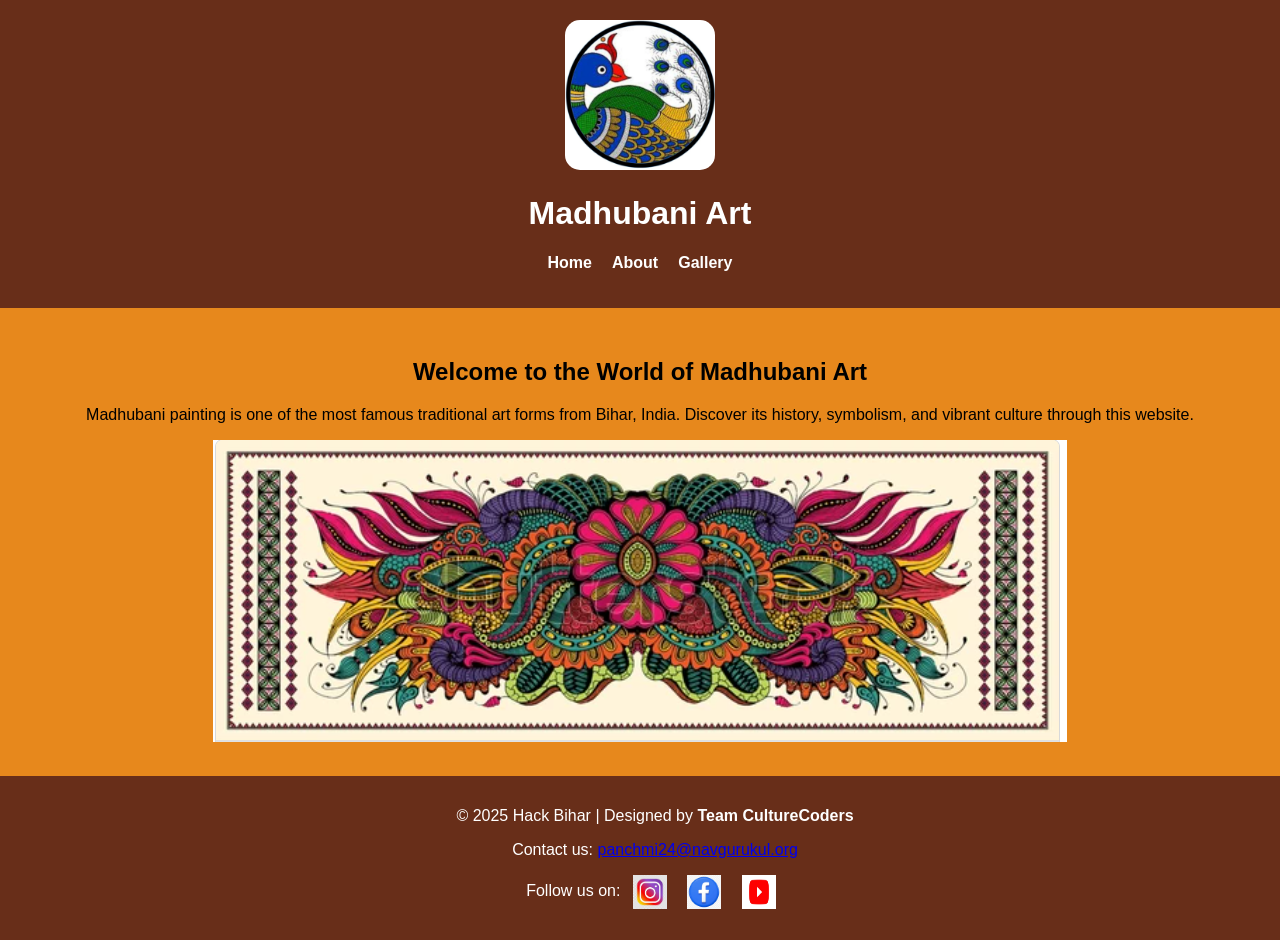
==== index.html @ be581d17 "baby added some file" ====
<!DOCTYPE html>
<html lang="en">
<head>
  <meta charset="UTF-8">
  <title>Home | Madhubani Art</title>
  <link rel="stylesheet" href="style.css">
</head>
<body>
  <header>
    <div class="logo-container">
      <img src="Screenshot From 2025-05-20 10-03-20.png" alt="Madhubani Logo" class="logo">
  
    <h1>Madhubani Art</h1>
    <nav>
      <ul>
        <li><a href="index.html">Home</a></li>
        <li><a href="Abou.html">About</a></li>
        <li><a href="gallery.html">Gallery</a></li>
      </ul>
    </nav>
  </header>
  <main>
    <section>
      <h2>Welcome to the World of Madhubani Art</h2>
      <p>Madhubani painting is one of the most famous traditional art forms from Bihar, India. Discover its history, symbolism, and vibrant culture through this website.</p>
      <div class="img"></div>
      <img src="Screenshot From 2025-05-19 19-31-35.png" alt="Madhubani Art 3">
    </section>
  </main>
  <footer>
    <div class="footer-container">
      <p>&copy; 2025 Hack Bihar | Designed by <strong>Team CultureCoders</strong></p>
      <p>Contact us: <a href="mailto:info@madhubaniart.com">panchmi24@navgurukul.org</a></p>
      <p>Follow us on: 
        <a href="https://www.instagram.com/reel/DHSvYx3zy8M/?igsh=OXBoYTV0bWptcW9t"><img src="WhatsApp Image 2025-05-20 at 10.25.56 AM.jpeg" alt="Instagram" class="social-icon"></a>
        <a href="https://www.facebook.com/?_rdr"><img src="WhatsApp Image 2025-05-20 at 10.38.00 AM.jpeg" alt="Facebook" class="social-icon"></a>
        <a href="https://www.youtube.com/results?search_query=madhubani+painting"><img src="WhatsApp Image 2025-05-20 at 11.15.55 AM.jpeg" alt="Twitter" class="social-icon"></a>
      </p>
    </div>

  </footer>
  <script src="script.js"></script>
</body>
</html>
---- style.css ----
body {
    margin: 0;
    font-family: 'Segoe UI', sans-serif;
    background-color: #e7881c;
  }
  
  header {
    background-color: #682e19;
    color: white;
    padding: 20px 0;
    text-align: center;
  }
  
  
  
  .logo {
    height: 150px;
    width: 150px;
    border-radius: 15px;
  }
  
  
    nav ul {
    list-style: none;
    padding: 0;
    display: flex;
    justify-content: center;
    gap: 20px;
  }
  
  nav a {
    color: white;
    text-decoration: none;
    font-weight: bold;
  }
  
  main {
    padding: 30px;
    text-align: center;
  }
  
  footer {
    background-color: #682e19;
    color: white;
    text-align: center;
    padding: 15px;
    position: relative;
    bottom: 0;
    width: 100%;
  }
  
  .btn {
    display: inline-block;
    padding: 10px 20px;
    background-color: #e07a5f;
    color: white;
    text-decoration: none;
    margin-top: 20px;
    border-radius: 5px;
  }
  
  .gallery-grid {
    display: flex;
    justify-content: center;
    flex-wrap: wrap;
    gap: 20px;
    margin-top: 20px;
  }
  
  .gallery-grid img {
    width: 200px;
    height: auto;
    border: 2px solid #ccc;
    border-radius: 8px;
    gap: 10px;
    display: flex;
    flex-direction: column;  
    align-items: center;     
    gap: 20px;                
    margin-top: 20px;
  
  }
  
  button {
    margin-top: 15px;
    padding: 8px 16px;
    font-size: 14px;
    cursor: pointer;
  }
  
  /* Body Layout */
  body {
    display: flex;
    flex-direction: column;
    min-height: 100vh;
  }
  
  
  main {
    flex: 1;
  }
  .art-image {
    width: 300px;
    height: auto;
  }
  .gallery-grid img {
    width: 300px; 
    height: auto;
    border: 2px solid #ccc;
    border-radius: 8px;
  }
  
  
  
  
  
  
  .modal {
    display: none; 
    position: fixed;
    z-index: 999;
    left: 0;
    top: 0;
    width: 100%;
    height: 100%;
    overflow: auto;
    background-color: rgba(0, 0, 0, 0.5); 
    padding-top: 80px;
  }
  
  .modal-content {
    background-color: hwb(48 74% 18%);
    margin: auto;
    padding: 25px;
    border: 2px solid #e3a347;
    border-radius: 12px;
    width: 85%;
    max-width: 600px;
    box-shadow: 0 6px 12px rgba(0, 0, 0, 0.25);
    color: #333;
    font-family: 'Segoe UI', sans-serif;
  }
  
  .modal-content h3 {
    margin-top: 0;
    color: #924d1b;
    text-align: center;
  }
  
  .modal-content p {
    line-height: 1.6;
    margin-bottom: 15px;
  }
  
  .modal-content ul {
    padding-left: 20px;
  }
  
  .modal-content li {
    margin-bottom: 8px;
  }
  
  .close {
    color: #a62f2f;
    float: right;
    font-size: 24px;
    font-weight: bold;
    cursor: pointer;
    transition: 0.3s;
  }
  
  .close:hover {
    color: #e60000;
  }
  
  /* Button styling (optional) */
  button.btn {
    background-color: #e7881c;
    color: white;
    padding: 10px 20px;
    border: none;
    border-radius: 6px;
    cursor: pointer;
    font-size: 16px;
    margin-top: 10px;
    transition: 0.3s;
  }
  
  button.btn:hover {
    background-color: #c96d0f;
  }
  
  
  .social-icon {
    width: 34px;
    height: 34px;
    margin: 0 8px;
    vertical-align: middle;
    transition: transform 0.2s;
  }
  
  .social-icon:hover {
    transform: scale(1.2);
  }
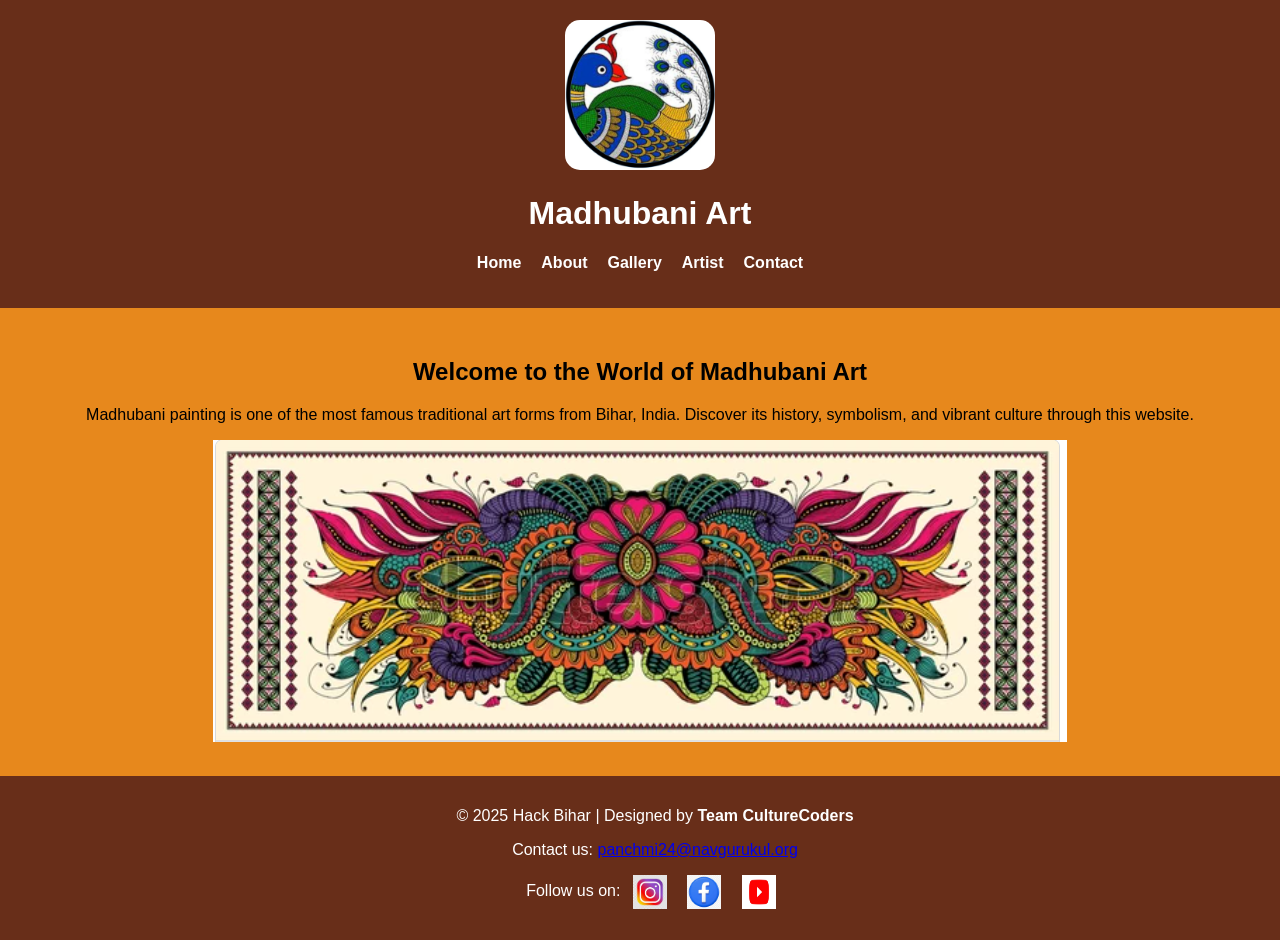
==== commit 6bf495e1: "style.css added some file" ====
--- a/index.html
+++ b/index.html
@@ -16,6 +16,8 @@
         <li><a href="index.html">Home</a></li>
         <li><a href="Abou.html">About</a></li>
         <li><a href="gallery.html">Gallery</a></li>
+        <li><a href="artist.html">Artist</a></li>
+        <li><a href="Contact.html">Contact</a></li>
       </ul>
     </nav>
   </header>
--- a/style.css
+++ b/style.css
@@ -1,4 +1,146 @@
-body {
+/* body {
+    margin: 0;
+    padding: 0;
+    font-family: 'Segoe UI', sans-serif;
+    background-color: #f1a752;
+  }
+  
+  header{
+    background-color: brown;
+    padding: 20px 0;
+    text-align: center;
+    width: 100%;
+    color: white;
+  }
+  
+  nav a {
+    color: white;
+    text-decoration: none;
+    margin: 0 20px;
+    font-size: 10px;
+    font-weight: bold;
+  }
+  
+  nav a:hover {
+    text-decoration: none;
+  }
+  
+  h1 {
+    text-align: center;
+    margin-bottom: 30px;
+    color: #fff6f6;
+    font-size: 20px;
+  }
+  
+  .artist-grid {
+    display: flex;
+    flex-direction: column;
+    gap: 30px;
+    padding: 0 20px;
+  }
+  
+  .artist {
+    display: flex;
+    gap: 10px;
+    background-color: #fdf2e5;
+    border: 2px solid #e0c3a3;
+    border-radius: 12px;
+    padding: 15px;
+    box-shadow: 0 2px 6px rgba(0,0,0,0.1);
+    cursor: pointer;
+    align-items: flex-start;
+  }
+  
+  .artist img {
+    width: 200px;
+    height: 150px;
+    border-radius: 8px;
+    object-fit: cover;
+    flex-shrink: 0;
+  }
+  
+  .artist-info {
+    flex: 1;
+  }
+  
+  .artist-info h2 {
+    margin: 0 0 10px 0;
+    font-size: 24px;
+    color: #5c3d00;
+  }
+  
+  .artist-info .info {
+    font-size: 14px;
+    color: #333;
+    line-height: 1.4;
+    display: none;
+  }
+  
+  footer {
+    background-color: brown;
+    color: white;
+    text-align: center;
+    padding: 20px 0;
+    font-size: 16px;
+    border-top: 2px solid #ccc;
+    width: 100%;
+    margin-top: 160px;
+  }
+  
+  footer p {
+    margin: 0;
+  }
+  
+  
+  
+  
+  form {
+    max-width: 500px;
+    margin: 30px auto;
+    padding: 30px;
+    background-color: #fffaf5;
+    border: 2px solid #f4a460;
+    border-radius: 10px;
+    box-shadow: 3px 3px 20px rgba(0, 0, 0, 0.1);
+  }
+  
+  input,
+  textarea {
+    width: 100%;
+    margin-bottom: 15px;
+    padding: 12px;
+    border: 1px solid #ccc;
+    border-radius: 9px;
+    font-size: 15px;
+  }
+  
+  button[type="submit"] {
+    background-color: #d2691e;
+    color: white;
+    border: none;
+    padding: 12px 20px;
+    font-size: 16px;
+    cursor: pointer;
+    border-radius: 8px;
+  }
+  
+  button[type="submit"]:hover {
+    background-color: #a0522d;
+  }
+  
+  
+  .social-icon {
+    width: 30px;
+    height: 30px;
+    margin: 0 5px;
+    vertical-align: middle;
+    border-radius: 50%;
+    object-fit: cover;
+  }
+   */
+
+
+   body {
     margin: 0;
     font-family: 'Segoe UI', sans-serif;
     background-color: #e7881c;
@@ -74,9 +216,9 @@
     border-radius: 8px;
     gap: 10px;
     display: flex;
-    flex-direction: column;  
-    align-items: center;     
-    gap: 20px;                
+    flex-direction: column;  /* vertical stack */
+    align-items: center;      /* center align horizontally */
+    gap: 20px;                /* space between images */
     margin-top: 20px;
   
   }
@@ -95,7 +237,7 @@
     min-height: 100vh;
   }
   
-  
+  /* Main should grow to take space */
   main {
     flex: 1;
   }
@@ -104,7 +246,7 @@
     height: auto;
   }
   .gallery-grid img {
-    width: 300px; 
+    width: 300px; /* ya jitna size chahiye */
     height: auto;
     border: 2px solid #ccc;
     border-radius: 8px;
@@ -114,9 +256,9 @@
   
   
   
-  
+  /* ===== Modal Styles ===== */
   .modal {
-    display: none; 
+    display: none; /* hidden by default */
     position: fixed;
     z-index: 999;
     left: 0;
@@ -124,12 +266,12 @@
     width: 100%;
     height: 100%;
     overflow: auto;
-    background-color: rgba(0, 0, 0, 0.5); 
+    background-color: rgba(0, 0, 0, 0.5); /* Black background with opacity */
     padding-top: 80px;
   }
   
   .modal-content {
-    background-color: hwb(48 74% 18%);
+    background-color: hsl(49, 100%, 96%);
     margin: auto;
     padding: 25px;
     border: 2px solid #e3a347;
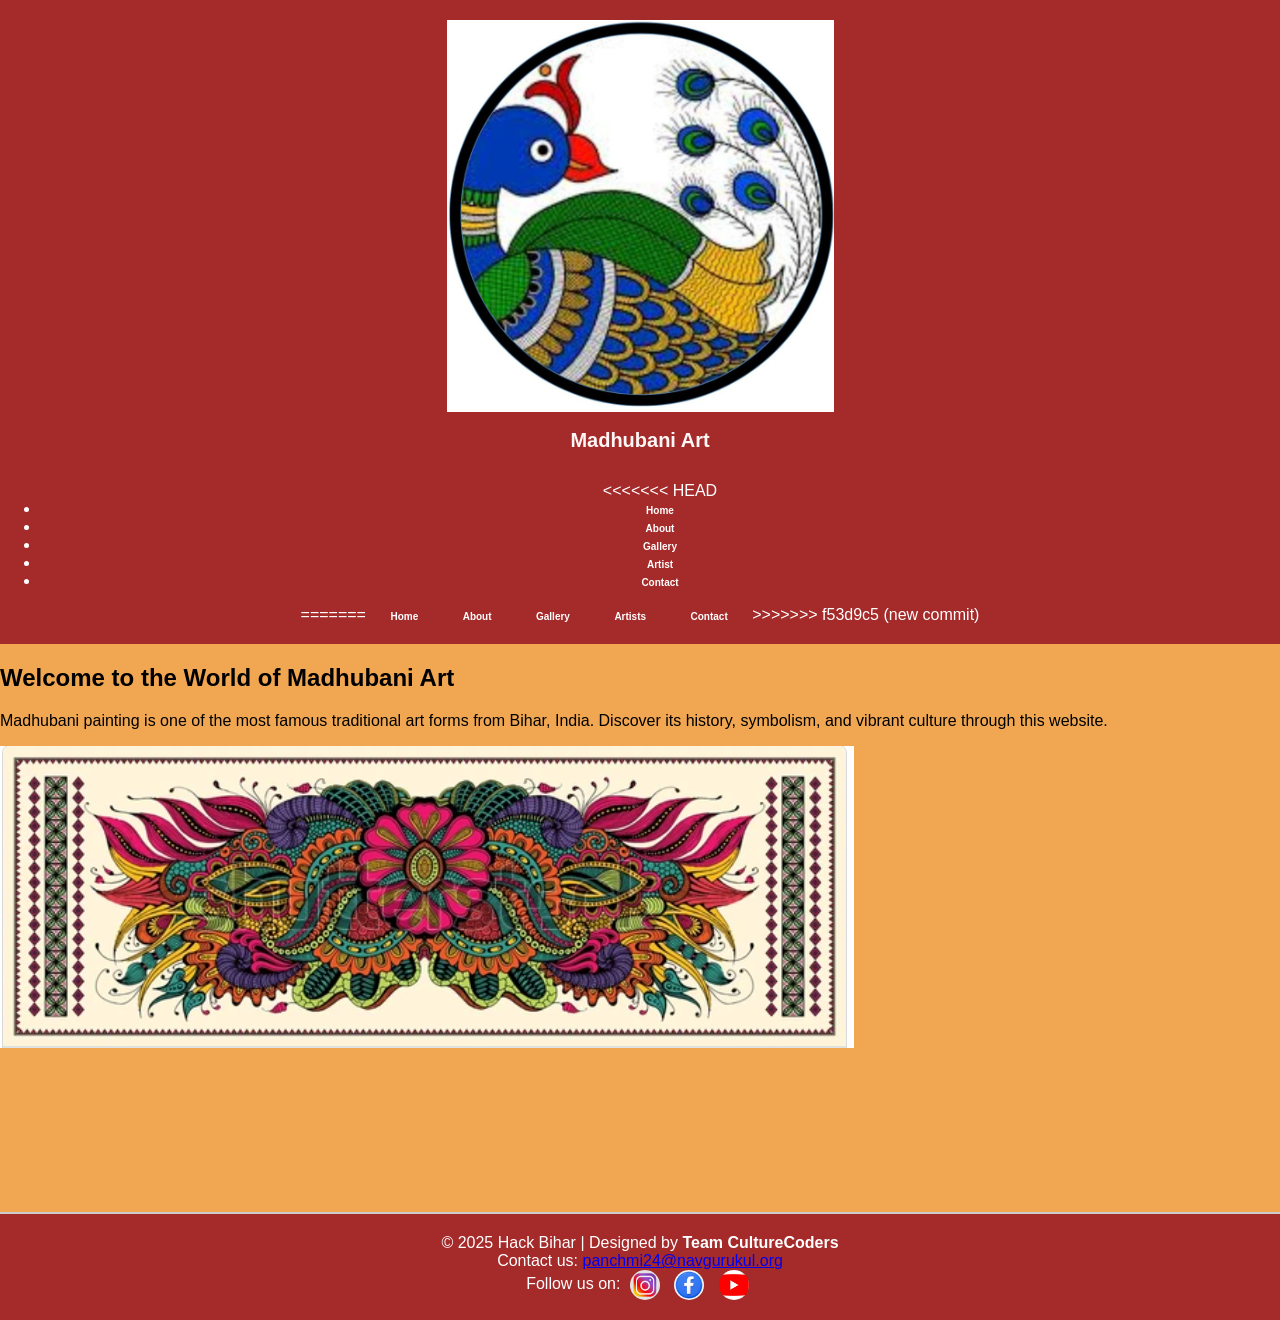
==== commit dd9967e7: "new changes" ====
--- a/index.html
+++ b/index.html
@@ -13,12 +13,21 @@
     <h1>Madhubani Art</h1>
     <nav>
       <ul>
+<<<<<<< HEAD
         <li><a href="index.html">Home</a></li>
         <li><a href="Abou.html">About</a></li>
         <li><a href="gallery.html">Gallery</a></li>
         <li><a href="artist.html">Artist</a></li>
         <li><a href="Contact.html">Contact</a></li>
       </ul>
+=======
+        <a href="index.html">Home</a>
+        <a href="Abou.html">About</a>
+        <a href="gallery.html">Gallery</a>
+        <a href="artist.html">Artists</a>
+        <a href="Contact.html">Contact</a>
+          </ul>
+>>>>>>> f53d9c5 (new commit)
     </nav>
   </header>
   <main>
--- a/style.css
+++ b/style.css
@@ -1,4 +1,4 @@
-/* body {
+body {
     margin: 0;
     padding: 0;
     font-family: 'Segoe UI', sans-serif;
@@ -137,211 +137,4 @@
     border-radius: 50%;
     object-fit: cover;
   }
-   */
-
-
-   body {
-    margin: 0;
-    font-family: 'Segoe UI', sans-serif;
-    background-color: #e7881c;
-  }
-  
-  header {
-    background-color: #682e19;
-    color: white;
-    padding: 20px 0;
-    text-align: center;
-  }
-  
-  
-  
-  .logo {
-    height: 150px;
-    width: 150px;
-    border-radius: 15px;
-  }
-  
-  
-    nav ul {
-    list-style: none;
-    padding: 0;
-    display: flex;
-    justify-content: center;
-    gap: 20px;
-  }
-  
-  nav a {
-    color: white;
-    text-decoration: none;
-    font-weight: bold;
-  }
-  
-  main {
-    padding: 30px;
-    text-align: center;
-  }
-  
-  footer {
-    background-color: #682e19;
-    color: white;
-    text-align: center;
-    padding: 15px;
-    position: relative;
-    bottom: 0;
-    width: 100%;
-  }
-  
-  .btn {
-    display: inline-block;
-    padding: 10px 20px;
-    background-color: #e07a5f;
-    color: white;
-    text-decoration: none;
-    margin-top: 20px;
-    border-radius: 5px;
-  }
-  
-  .gallery-grid {
-    display: flex;
-    justify-content: center;
-    flex-wrap: wrap;
-    gap: 20px;
-    margin-top: 20px;
-  }
-  
-  .gallery-grid img {
-    width: 200px;
-    height: auto;
-    border: 2px solid #ccc;
-    border-radius: 8px;
-    gap: 10px;
-    display: flex;
-    flex-direction: column;  /* vertical stack */
-    align-items: center;      /* center align horizontally */
-    gap: 20px;                /* space between images */
-    margin-top: 20px;
-  
-  }
-  
-  button {
-    margin-top: 15px;
-    padding: 8px 16px;
-    font-size: 14px;
-    cursor: pointer;
-  }
-  
-  /* Body Layout */
-  body {
-    display: flex;
-    flex-direction: column;
-    min-height: 100vh;
-  }
-  
-  /* Main should grow to take space */
-  main {
-    flex: 1;
-  }
-  .art-image {
-    width: 300px;
-    height: auto;
-  }
-  .gallery-grid img {
-    width: 300px; /* ya jitna size chahiye */
-    height: auto;
-    border: 2px solid #ccc;
-    border-radius: 8px;
-  }
-  
-  
-  
-  
-  
-  /* ===== Modal Styles ===== */
-  .modal {
-    display: none; /* hidden by default */
-    position: fixed;
-    z-index: 999;
-    left: 0;
-    top: 0;
-    width: 100%;
-    height: 100%;
-    overflow: auto;
-    background-color: rgba(0, 0, 0, 0.5); /* Black background with opacity */
-    padding-top: 80px;
-  }
-  
-  .modal-content {
-    background-color: hsl(49, 100%, 96%);
-    margin: auto;
-    padding: 25px;
-    border: 2px solid #e3a347;
-    border-radius: 12px;
-    width: 85%;
-    max-width: 600px;
-    box-shadow: 0 6px 12px rgba(0, 0, 0, 0.25);
-    color: #333;
-    font-family: 'Segoe UI', sans-serif;
-  }
-  
-  .modal-content h3 {
-    margin-top: 0;
-    color: #924d1b;
-    text-align: center;
-  }
-  
-  .modal-content p {
-    line-height: 1.6;
-    margin-bottom: 15px;
-  }
-  
-  .modal-content ul {
-    padding-left: 20px;
-  }
-  
-  .modal-content li {
-    margin-bottom: 8px;
-  }
-  
-  .close {
-    color: #a62f2f;
-    float: right;
-    font-size: 24px;
-    font-weight: bold;
-    cursor: pointer;
-    transition: 0.3s;
-  }
-  
-  .close:hover {
-    color: #e60000;
-  }
-  
-  /* Button styling (optional) */
-  button.btn {
-    background-color: #e7881c;
-    color: white;
-    padding: 10px 20px;
-    border: none;
-    border-radius: 6px;
-    cursor: pointer;
-    font-size: 16px;
-    margin-top: 10px;
-    transition: 0.3s;
-  }
-  
-  button.btn:hover {
-    background-color: #c96d0f;
-  }
-  
-  
-  .social-icon {
-    width: 34px;
-    height: 34px;
-    margin: 0 8px;
-    vertical-align: middle;
-    transition: transform 0.2s;
-  }
-  
-  .social-icon:hover {
-    transform: scale(1.2);
-  }
   
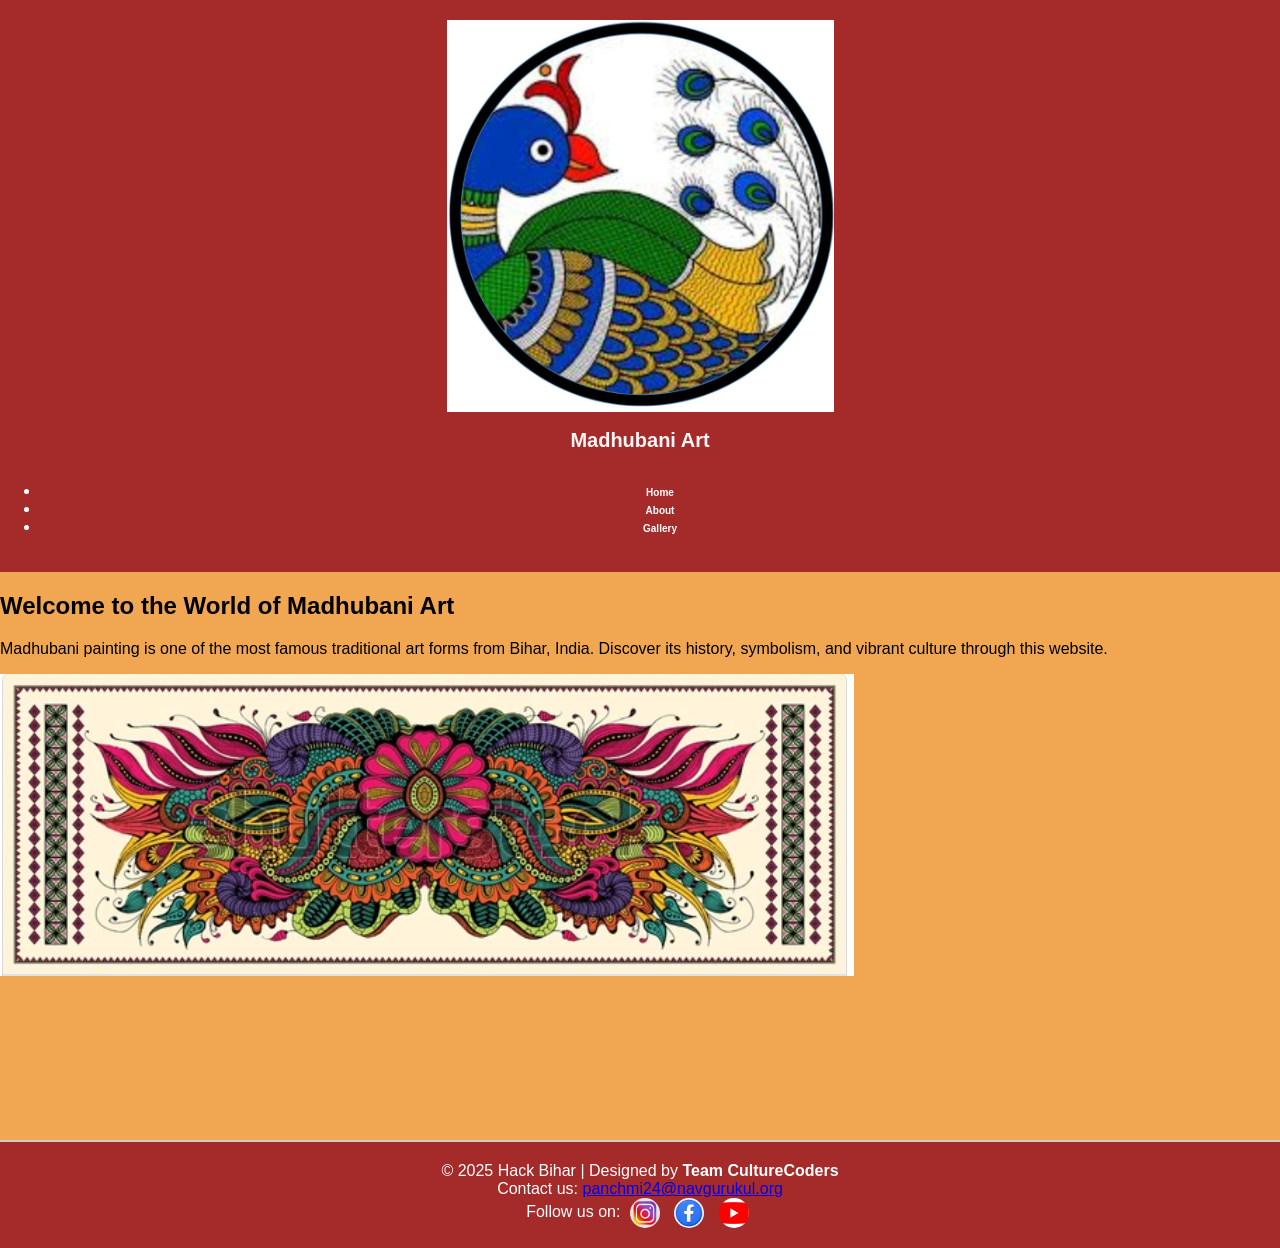
==== commit 039a4cb9: "modified" ====
--- a/index.html
+++ b/index.html
@@ -13,21 +13,10 @@
     <h1>Madhubani Art</h1>
     <nav>
       <ul>
-<<<<<<< HEAD
         <li><a href="index.html">Home</a></li>
         <li><a href="Abou.html">About</a></li>
         <li><a href="gallery.html">Gallery</a></li>
-        <li><a href="artist.html">Artist</a></li>
-        <li><a href="Contact.html">Contact</a></li>
       </ul>
-=======
-        <a href="index.html">Home</a>
-        <a href="Abou.html">About</a>
-        <a href="gallery.html">Gallery</a>
-        <a href="artist.html">Artists</a>
-        <a href="Contact.html">Contact</a>
-          </ul>
->>>>>>> f53d9c5 (new commit)
     </nav>
   </header>
   <main>
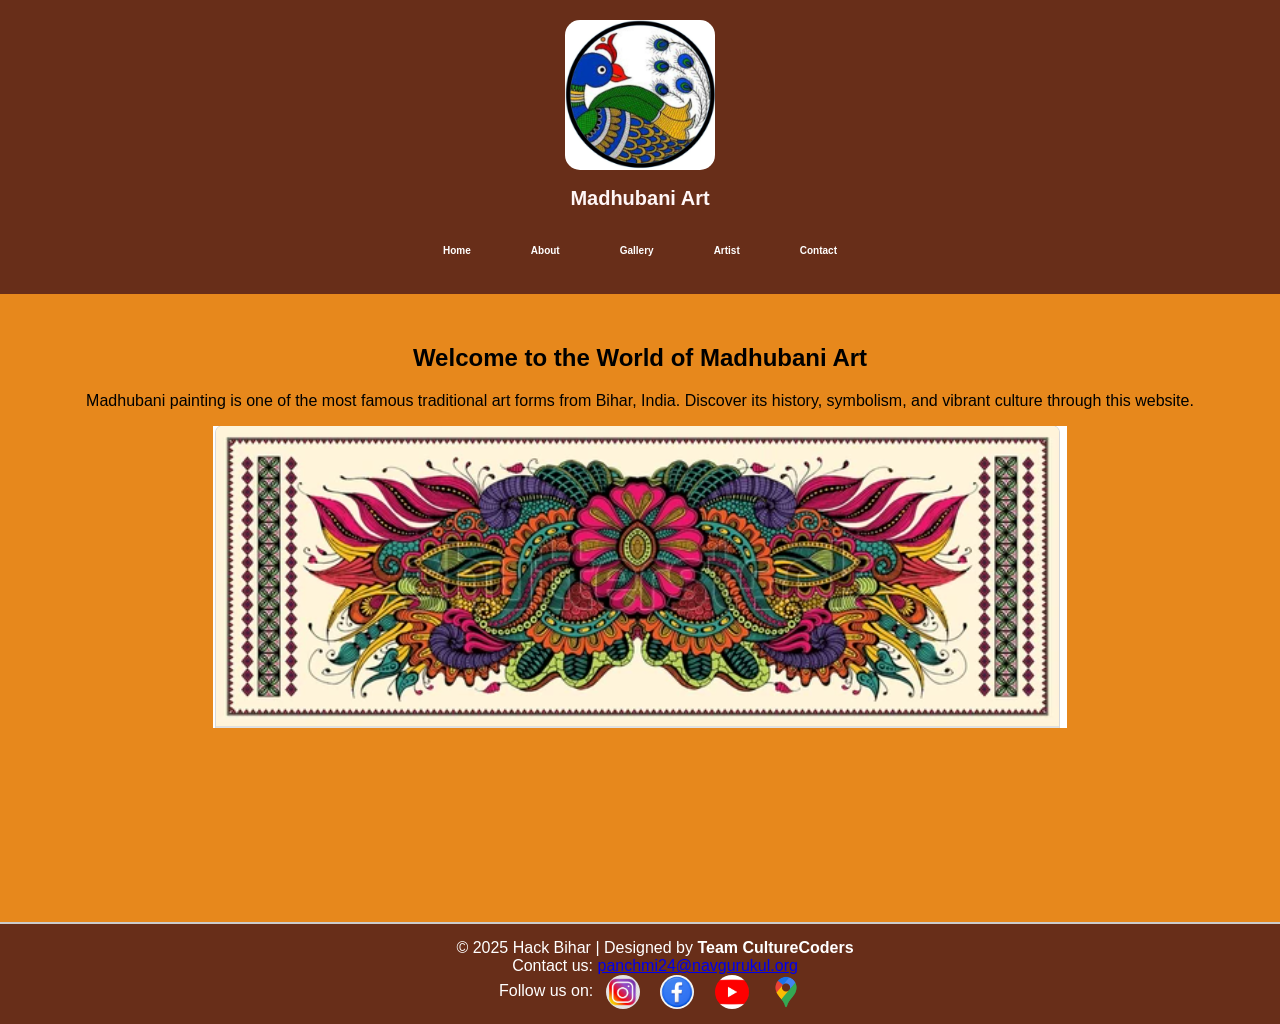
==== commit f791bba5: "hello all" ====
--- a/index.html
+++ b/index.html
@@ -16,6 +16,8 @@
         <li><a href="index.html">Home</a></li>
         <li><a href="Abou.html">About</a></li>
         <li><a href="gallery.html">Gallery</a></li>
+        <li><a href="artist.html">Artist</a></li>
+        <li><a href="Contact.html">Contact</a></li>
       </ul>
     </nav>
   </header>
@@ -35,6 +37,8 @@
         <a href="https://www.instagram.com/reel/DHSvYx3zy8M/?igsh=OXBoYTV0bWptcW9t"><img src="WhatsApp Image 2025-05-20 at 10.25.56 AM.jpeg" alt="Instagram" class="social-icon"></a>
         <a href="https://www.facebook.com/?_rdr"><img src="WhatsApp Image 2025-05-20 at 10.38.00 AM.jpeg" alt="Facebook" class="social-icon"></a>
         <a href="https://www.youtube.com/results?search_query=madhubani+painting"><img src="WhatsApp Image 2025-05-20 at 11.15.55 AM.jpeg" alt="Twitter" class="social-icon"></a>
+        <a href="https://www.google.com/search?q=madhubani+location&oq=madhu&gs_lcrp=EgZjaHJvbWUqBggBEEUYOzIGCAAQRRg7MgYIARBFGDsyDwgCEEUYOxjjAhixAxiABDIGCAMQRRg7MgoIBBAuGLEDGIAEMgYIBRBFGDwyBggGEEUYPDIGCAcQRRg80gEINDg4MWowajeoAgiwAgHxBTT0EGLn2KUP8QU09BBi59ilDw&sourceid=chrome&ie=UTF-8"><img src=".vscode/google-map-icon.png" alt="Twitter" class="social-icon"></a>
+      
       </p>
     </div>
 
--- a/style.css
+++ b/style.css
@@ -1,4 +1,4 @@
-body {
+ body {
     margin: 0;
     padding: 0;
     font-family: 'Segoe UI', sans-serif;
@@ -137,4 +137,211 @@
     border-radius: 50%;
     object-fit: cover;
   }
+   
+
+
+   body {
+    margin: 0;
+    font-family: 'Segoe UI', sans-serif;
+    background-color: #e7881c;
+  }
+  
+  header {
+    background-color: #682e19;
+    color: white;
+    padding: 20px 0;
+    text-align: center;
+  }
+  
+  
+  
+  .logo {
+    height: 150px;
+    width: 150px;
+    border-radius: 15px;
+  }
+  
+  
+    nav ul {
+    list-style: none;
+    padding: 0;
+    display: flex;
+    justify-content: center;
+    gap: 20px;
+  }
+  
+  nav a {
+    color: white;
+    text-decoration: none;
+    font-weight: bold;
+  }
+  
+  main {
+    padding: 30px;
+    text-align: center;
+  }
+  
+  footer {
+    background-color: #682e19;
+    color: white;
+    text-align: center;
+    padding: 15px;
+    position: relative;
+    bottom: 0;
+    width: 100%;
+  }
+  
+  .btn {
+    display: inline-block;
+    padding: 10px 20px;
+    background-color: #e07a5f;
+    color: white;
+    text-decoration: none;
+    margin-top: 20px;
+    border-radius: 5px;
+  }
+  
+  .gallery-grid {
+    display: flex;
+    justify-content: center;
+    flex-wrap: wrap;
+    gap: 20px;
+    margin-top: 20px;
+  }
+  
+  .gallery-grid img {
+    width: 200px;
+    height: auto;
+    border: 2px solid #ccc;
+    border-radius: 8px;
+    gap: 10px;
+    display: flex;
+    flex-direction: column;  /* vertical stack */
+    align-items: center;      /* center align horizontally */
+    gap: 20px;                /* space between images */
+    margin-top: 20px;
+  
+  }
+  
+  button {
+    margin-top: 15px;
+    padding: 8px 16px;
+    font-size: 14px;
+    cursor: pointer;
+  }
+  
+  /* Body Layout */
+  body {
+    display: flex;
+    flex-direction: column;
+    min-height: 100vh;
+  }
+  
+  /* Main should grow to take space */
+  main {
+    flex: 1;
+  }
+  .art-image {
+    width: 300px;
+    height: auto;
+  }
+  .gallery-grid img {
+    width: 300px; /* ya jitna size chahiye */
+    height: auto;
+    border: 2px solid #ccc;
+    border-radius: 8px;
+  }
+  
+  
+  
+  
+  
+  /* ===== Modal Styles ===== */
+  .modal {
+    display: none; /* hidden by default */
+    position: fixed;
+    z-index: 999;
+    left: 0;
+    top: 0;
+    width: 100%;
+    height: 100%;
+    overflow: auto;
+    background-color: rgba(0, 0, 0, 0.5); /* Black background with opacity */
+    padding-top: 80px;
+  }
+  
+  .modal-content {
+    background-color: hsl(49, 100%, 96%);
+    margin: auto;
+    padding: 25px;
+    border: 2px solid #e3a347;
+    border-radius: 12px;
+    width: 85%;
+    max-width: 600px;
+    box-shadow: 0 6px 12px rgba(0, 0, 0, 0.25);
+    color: #333;
+    font-family: 'Segoe UI', sans-serif;
+  }
+  
+  .modal-content h3 {
+    margin-top: 0;
+    color: #924d1b;
+    text-align: center;
+  }
+  
+  .modal-content p {
+    line-height: 1.6;
+    margin-bottom: 15px;
+  }
+  
+  .modal-content ul {
+    padding-left: 20px;
+  }
+  
+  .modal-content li {
+    margin-bottom: 8px;
+  }
+  
+  .close {
+    color: #a62f2f;
+    float: right;
+    font-size: 24px;
+    font-weight: bold;
+    cursor: pointer;
+    transition: 0.3s;
+  }
+  
+  .close:hover {
+    color: #e60000;
+  }
+  
+  /* Button styling (optional) */
+  button.btn {
+    background-color: #e7881c;
+    color: white;
+    padding: 10px 20px;
+    border: none;
+    border-radius: 6px;
+    cursor: pointer;
+    font-size: 16px;
+    margin-top: 10px;
+    transition: 0.3s;
+  }
+  
+  button.btn:hover {
+    background-color: #c96d0f;
+  }
+  
+  
+  .social-icon {
+    width: 34px;
+    height: 34px;
+    margin: 0 8px;
+    vertical-align: middle;
+    transition: transform 0.2s;
+  }
+  
+  .social-icon:hover {
+    transform: scale(1.2);
+  }
   
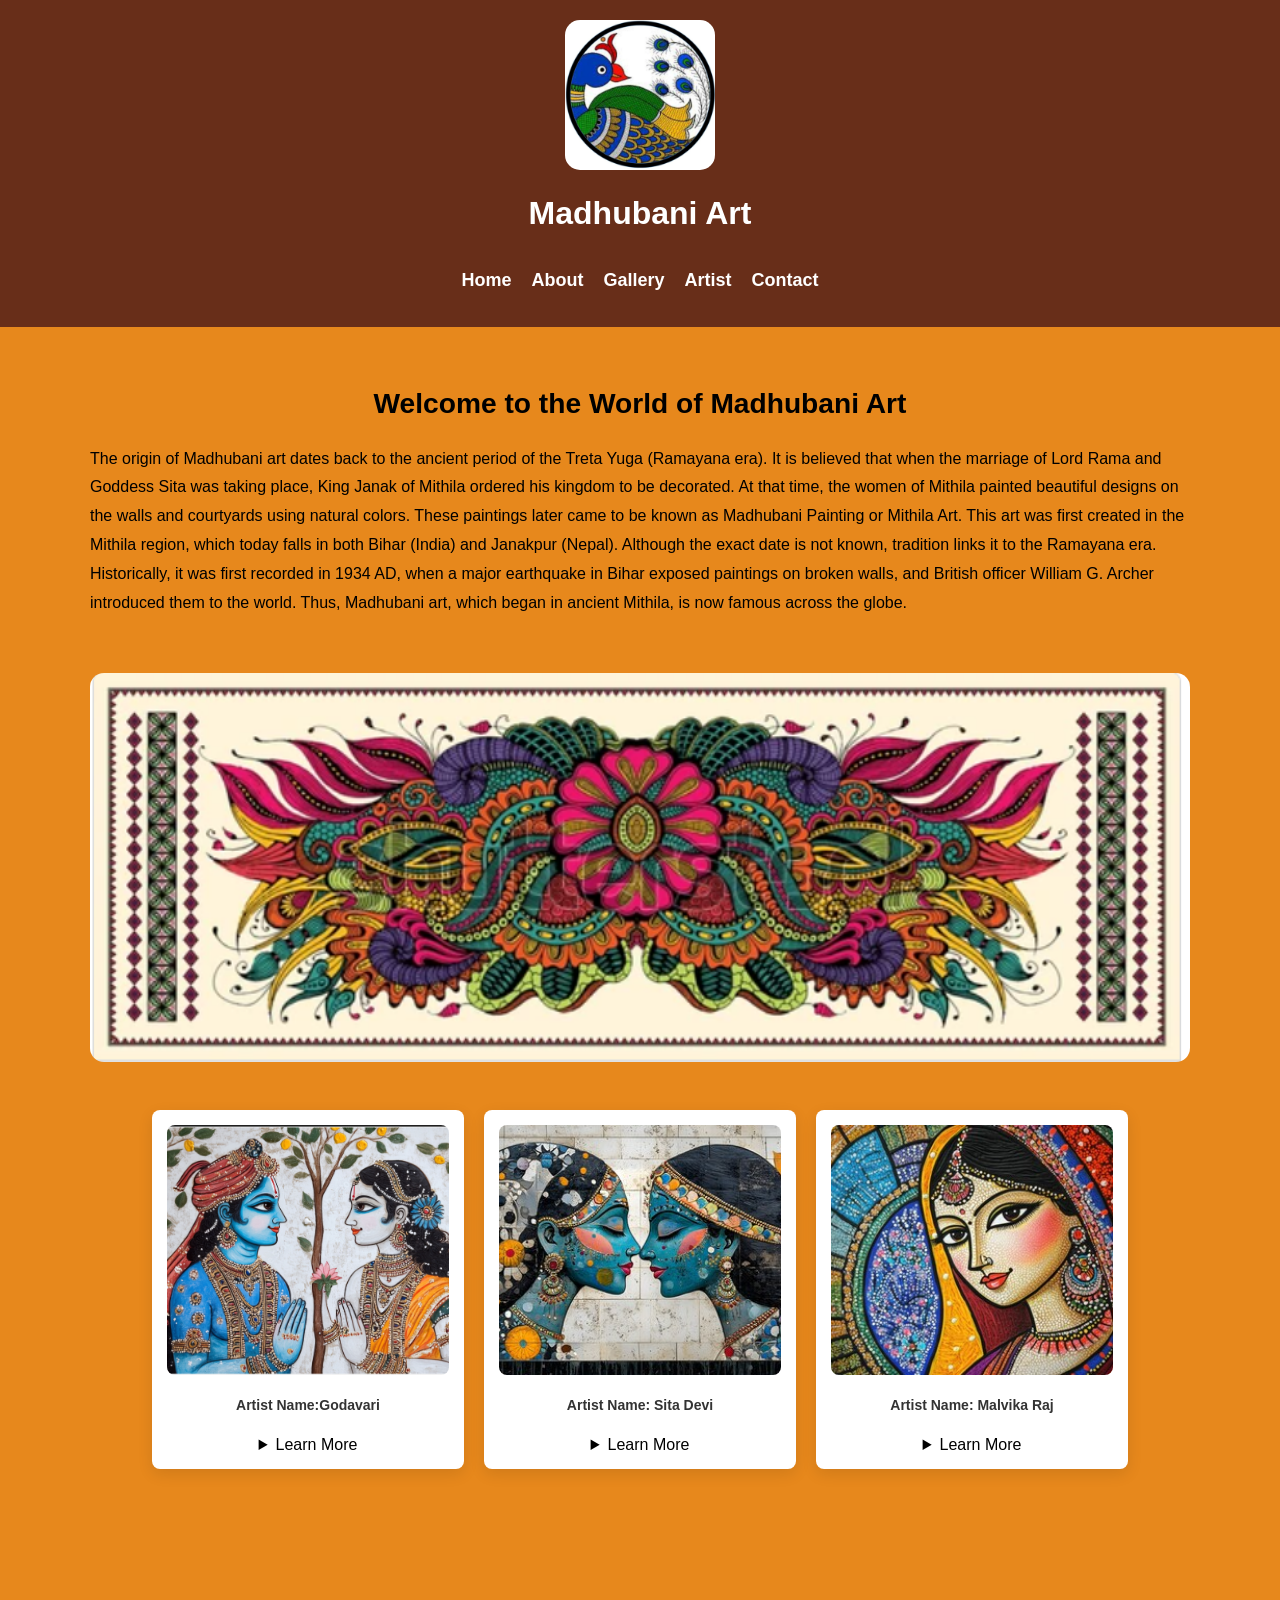
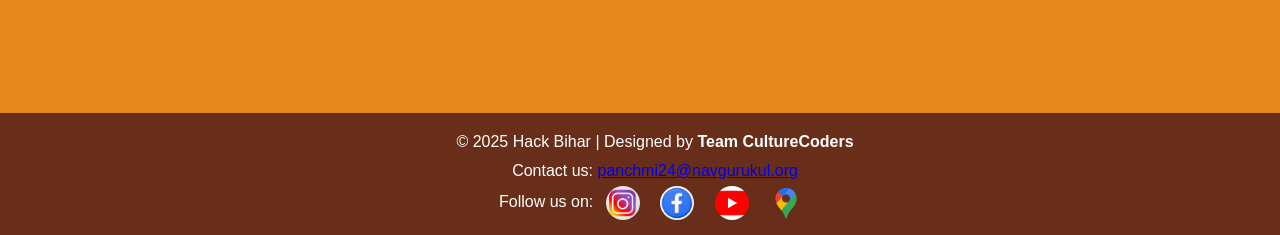
==== commit 006d0604: "Added Madhubani-Art project files" ====
--- a/index.html
+++ b/index.html
@@ -24,9 +24,94 @@
   <main>
     <section>
       <h2>Welcome to the World of Madhubani Art</h2>
-      <p>Madhubani painting is one of the most famous traditional art forms from Bihar, India. Discover its history, symbolism, and vibrant culture through this website.</p>
+      <p>The origin of Madhubani art dates back to the ancient period of the Treta Yuga (Ramayana era). 
+        It is believed that when the marriage of Lord Rama and Goddess Sita was taking place, King Janak of Mithila ordered his kingdom to be decorated. At that time, 
+        the women of Mithila painted beautiful designs on the walls and courtyards using natural colors. 
+        These paintings later came to be known as Madhubani Painting or Mithila Art. This art was first created in the Mithila region,
+         which today falls in both Bihar (India) and Janakpur (Nepal). Although the exact date is not known, tradition links it to the Ramayana era. Historically, it was first 
+         recorded in 1934 AD, when a major earthquake in Bihar exposed paintings on broken walls, and British officer William G. 
+         Archer introduced them to the world. Thus, Madhubani art, which began in ancient Mithila, is now famous across the globe.</p>
       <div class="img"></div>
-      <img src="Screenshot From 2025-05-19 19-31-35.png" alt="Madhubani Art 3">
+      <img src="Screenshot From 2025-05-19 19-31-35.png"  width="100%"     alt="Madhubani Art 3">
+      <div class="img-container">
+      
+
+<div class="img-card">
+  <img src="photo/image copy 2.png" alt="image" width="200">
+  <p class="para"> Artist Name:Godavari</p>
+
+  <details>
+    <summary>Learn More</summary>
+    <p>
+      Madhubani (Mithila) paintings are not just decoration—they always carry a symbolic meaning.
+
+🌸 Nature & fertility → Trees, flowers, fish, birds, and animals symbolize prosperity, harmony, and life.
+
+☀️🌙 Sun & moon → Represent time, cycle of life, energy, and stability.
+
+💑 Marriage & rituals → Many paintings show gods, goddesses, or wedding scenes, symbolizing love, union, and tradition.
+This painting depicts Lord Krishna and Radha in a traditional Indian art style, likely inspired by Madhubani or Rajasthani miniature painting. A fitting title for this artwork could be:
+
+“Radha-Krishna: Eternal Love and Devotion”
+
+It captures the essence of love, devotion, and spiritual union between Radha and Krishna, common themes in Indian art.
+    </p>
+  </details>
+</div>
+
+<div class="img-card">
+  <img src="photo/image copy 3.png" alt="image" width="200">
+  <p class="para">Artist Name: Sita Devi</p>
+
+
+  <details>
+    <summary>Learn More</summary>
+    <p>
+     Souls
+
+🔹 The two faces shown opposite each other represent reflection — they are mirrors of one another.
+🔹 The blue color — in Indian art and tradition, blue is often associated with Lord Krishna and spiritual love. It symbolizes infinity, depth, and peace.
+🔹 Decorative ornaments and flowers — these signify beauty, prosperity, and culture.
+🔹 The yellow lotus — in Indian art, the lotus stands for purity, wisdom, and divinity.
+
+👉 The deeper message of this painting is that true love is the union of two souls, not just an external appearance.
+It symbolizes both duality (two forms) and non-duality (oneness).
+    </p>
+  </details>
+</div>
+
+<div class="img-card">
+  <img src="photo/image copy 4.png" alt="image" width="200">
+  <p class="para">Artist Name: Malvika Raj</p>
+
+  <details>
+    <summary>Learn More</summary>
+    <p>
+      This artwork represents the grace, beauty, and inner strength of Indian women.
+
+🔹 The woman’s face, adorned with jewelry and a colorful saree/veil, reflects traditional Indian femininity and elegance.
+🔹 The bright, vibrant colors symbolize celebration, cultural richness, and the diversity of life.
+🔹 The decorative patterns around her create a divine aura, almost like a halo, signifying purity, respect, and sacredness.
+🔹 Her eyes are large and expressive, often considered the window to the soul, showing calmness and depth of emotion.
+
+👉 Overall, this painting celebrates Indian womanhood — combining outer beauty, cultural identity, and inner strength.
+    </p>
+  </details>
+</div>
+
+
+
+<!-- 🔹 Modal Box -->
+<div id="artistModal" class="modal">
+  <div class="modal-content">
+    <span class="close" onclick="closeModal()">&times;</span>
+    <div id="modal-body">
+      <!-- Artist info will load here -->
+    </div>
+  </div>
+</div>
+
+      </div>
     </section>
   </main>
   <footer>
--- a/style.css
+++ b/style.css
@@ -1,120 +1,166 @@
- body {
+body {
     margin: 0;
     padding: 0;
     font-family: 'Segoe UI', sans-serif;
     background-color: #f1a752;
-  }
-  
-  header{
+}
+
+header {
     background-color: brown;
     padding: 20px 0;
     text-align: center;
     width: 100%;
     color: white;
-  }
-  
-  nav a {
-    color: white;
+}
+
+.navbar {
+    background-color: #8c4e2b;
+    padding: 10px 0; /* Smaller padding makes the navbar shorter */
+}
+
+.navbar a {
+    padding: 8px 20px; /* Smaller padding on links */
+}
+
+/* Navigation styling */
+nav {
+    display: flex;
+    justify-content: center; /* सारे links center में आएं */
+    gap: 20px; /* links के बीच gap */
+    margin-top: 15px;
+}
+
+nav a {
     text-decoration: none;
-    margin: 0 20px;
-    font-size: 10px;
+    color: #333;
+    font-size: 18px;
     font-weight: bold;
-  }
-  
-  nav a:hover {
-    text-decoration: none;
-  }
-  
-  h1 {
-    text-align: center;
-    margin-bottom: 30px;
-    color: #fff6f6;
-    font-size: 20px;
-  }
-  
-  .artist-grid {
+    transition: color 0.3s ease;
+}
+
+.artist-grid {
+    display: flex;
+    flex-wrap: wrap;
+    gap: 20px;
+    justify-content: center;
+    margin-top: 20px;
+}
+
+.artist {
+    width: 250px;             /* fixed width */
+    height: 250px;            /* fixed height (square) */
+    border-radius: 10px;
+    overflow: hidden;         /* image + text crop inside */
     display: flex;
     flex-direction: column;
-    gap: 30px;
-    padding: 0 20px;
-  }
-  
-  .artist {
-    display: flex;
-    gap: 10px;
-    background-color: #fdf2e5;
-    border: 2px solid #e0c3a3;
+    align-items: center;
+    background: #fff;
+    box-shadow: 0 4px 8px rgba(0, 0, 0, 0.1);
+    cursor: pointer;
+    transition: transform 0.2s ease;
+}
+
+.artist:hover {
+    transform: scale(1.03);
+}
+
+.artist img {
+    width: 100%;
+    height: 100%;
+    object-fit: cover;       /* image properly fill karegi */
+}
+
+.artist-info {
+    padding: 10px;
+    text-align: center;
+    background: rgba(255, 255, 255, 0.9);
+}
+
+.artist-grid {
+    display: flex;
+    flex-wrap: wrap;
+    gap: 20px;
+    justify-content: center;
+    margin-top: 20px;
+}
+
+section > img[alt*="Madhubani"] {
+    width: 100%;
+    border-radius: 14px;
+    box-shadow: var(--shadow);
+    margin: 12px 0 20px;
+}
+
+/* ---------- Art cards grid ---------- */
+.art-card {
+    display: grid;
+    grid-template-columns: repeat(12, 1fr);
+    gap: 16px;
+    margin: 6px 0 4px;
+}
+
+/* two columns on large screens, stack on small */
+.art-card > div {
+    grid-column: span 6;         /* 2 cards per row on desktop */
+    background: var(--card);
+    border-radius: var(--radius);
+    padding: 14px;
+    box-shadow: var(--shadow);
+    transition: transform .18s ease, box-shadow .18s ease;
+}
+
+.art-card > div:hover {
+    transform: translateY(-3px);
+    box-shadow: 0 10px 26px rgba(0, 0, 0, 0.12);
+}
+
+.art-card img {
+    width: 100%;
+    height: 260px;               /* keeps a neat uniform crop */
+    object-fit: cover;
     border-radius: 12px;
-    padding: 15px;
-    box-shadow: 0 2px 6px rgba(0,0,0,0.1);
-    cursor: pointer;
-    align-items: flex-start;
-  }
-  
-  .artist img {
-    width: 200px;
-    height: 150px;
-    border-radius: 8px;
-    object-fit: cover;
-    flex-shrink: 0;
-  }
-  
-  .artist-info {
-    flex: 1;
-  }
-  
-  .artist-info h2 {
-    margin: 0 0 10px 0;
-    font-size: 24px;
-    color: #5c3d00;
-  }
-  
-  .artist-info .info {
-    font-size: 14px;
-    color: #333;
-    line-height: 1.4;
-    display: none;
-  }
-  
-  footer {
+}
+
+/* small caption paragraph inside cards, if used */
+.art-card p {
+    margin: 10px 2px 0;
+    color: var(--muted);
+    font-size: 0.95rem;
+}
+
+footer {
     background-color: brown;
     color: white;
     text-align: center;
     padding: 20px 0;
     font-size: 16px;
-    border-top: 2px solid #ccc;
     width: 100%;
     margin-top: 160px;
-  }
-  
-  footer p {
+}
+
+footer p {
     margin: 0;
-  }
-  
-  
-  
-  
-  form {
+}
+
+form {
     max-width: 500px;
     margin: 30px auto;
     padding: 30px;
     background-color: #fffaf5;
-    border: 2px solid #f4a460;
     border-radius: 10px;
     box-shadow: 3px 3px 20px rgba(0, 0, 0, 0.1);
-  }
-  
-  input,
-  textarea {
+}
+
+input,
+textarea {
     width: 100%;
     margin-bottom: 15px;
     padding: 12px;
-    border: 1px solid #ccc;
     border-radius: 9px;
     font-size: 15px;
-  }
-  
-  button[type="submit"] {
+}
+
+button[type="submit"] {
     background-color: #d2691e;
     color: white;
     border: none;
@@ -122,66 +168,116 @@
     font-size: 16px;
     cursor: pointer;
     border-radius: 8px;
-  }
-  
-  button[type="submit"]:hover {
+}
+
+button[type="submit"]:hover {
     background-color: #a0522d;
-  }
-  
-  
-  .social-icon {
+}
+
+.social-icon {
     width: 30px;
     height: 30px;
     margin: 0 5px;
     vertical-align: middle;
     border-radius: 50%;
     object-fit: cover;
-  }
-   
-
-
-   body {
+}
+
+body {
     margin: 0;
     font-family: 'Segoe UI', sans-serif;
     background-color: #e7881c;
-  }
-  
-  header {
+}
+
+header {
     background-color: #682e19;
     color: white;
     padding: 20px 0;
     text-align: center;
-  }
-  
-  
-  
-  .logo {
+}
+
+.logo {
     height: 150px;
     width: 150px;
     border-radius: 15px;
-  }
-  
-  
-    nav ul {
+}
+
+nav ul {
     list-style: none;
     padding: 0;
     display: flex;
     justify-content: center;
     gap: 20px;
-  }
-  
-  nav a {
+}
+
+nav a {
     color: white;
     text-decoration: none;
     font-weight: bold;
-  }
-  
-  main {
-    padding: 30px;
-    text-align: center;
-  }
-  
-  footer {
+}
+
+main {
+    background: var(--bg);
+    min-height: 100vh;
+    padding: 32px 18px;
+    display: grid;
+    place-items: start center;
+}
+
+main > section {
+    width: 100%;
+    max-width: 1100px;
+    background: var(--card);
+    border-radius: var(--radius);
+    box-shadow: var(--shadow);
+    padding: 28px;
+}
+
+/* ---------- Typography ---------- */
+h2 {
+    margin: 0 0 14px;
+    font-size: clamp(1.6rem, 2.2vw, 2.2rem);
+    line-height: 1.2;
+    color: var(--accent-2);
+    position: relative;
+    padding-bottom: 10px;
+    text-align: center;
+}
+
+h2::after {
+    content: "";
+    position: absolute;
+    left: 0;
+    bottom: 0;
+    width: 82px;
+    height: 4px;
+    background: linear-gradient(90deg, var(--accent), var(--accent-2));
+    border-radius: 2px;
+}
+
+p {
+    color: var(--text);
+    font-size: 1rem;
+    line-height: 1.8;
+    margin: 10px 0 18px;
+}
+
+/* ---------- Decorative strip (optional .img div) ---------- */
+.img {
+    width: 100%;
+    height: 10px;
+    background: repeating-linear-gradient(
+        90deg,
+        var(--accent) 0 16px,
+        transparent 16px 22px,
+        var(--accent-2) 22px 38px,
+        transparent 38px 44px
+    );
+    border-radius: 999px;
+    margin: 10px 0 16px;
+}
+
+footer {
     background-color: #682e19;
     color: white;
     text-align: center;
@@ -189,9 +285,9 @@
     position: relative;
     bottom: 0;
     width: 100%;
-  }
-  
-  .btn {
+}
+
+.btn {
     display: inline-block;
     padding: 10px 20px;
     background-color: #e07a5f;
@@ -199,20 +295,19 @@
     text-decoration: none;
     margin-top: 20px;
     border-radius: 5px;
-  }
-  
-  .gallery-grid {
+}
+
+.gallery-grid {
     display: flex;
     justify-content: center;
     flex-wrap: wrap;
     gap: 20px;
     margin-top: 20px;
-  }
-  
-  .gallery-grid img {
+}
+
+.gallery-grid img {
     width: 200px;
     height: auto;
-    border: 2px solid #ccc;
     border-radius: 8px;
     gap: 10px;
     display: flex;
@@ -220,44 +315,40 @@
     align-items: center;      /* center align horizontally */
     gap: 20px;                /* space between images */
     margin-top: 20px;
-  
-  }
-  
-  button {
+}
+
+button {
     margin-top: 15px;
     padding: 8px 16px;
     font-size: 14px;
     cursor: pointer;
-  }
-  
-  /* Body Layout */
-  body {
+}
+
+/* Body Layout */
+body {
     display: flex;
     flex-direction: column;
     min-height: 100vh;
-  }
-  
-  /* Main should grow to take space */
-  main {
+}
+
+/* Main should grow to take space */
+main {
     flex: 1;
-  }
-  .art-image {
+}
+
+.art-image {
     width: 300px;
     height: auto;
-  }
-  .gallery-grid img {
+}
+
+.gallery-grid img {
     width: 300px; /* ya jitna size chahiye */
     height: auto;
-    border: 2px solid #ccc;
     border-radius: 8px;
-  }
-  
-  
-  
-  
-  
-  /* ===== Modal Styles ===== */
-  .modal {
+}
+
+/* ===== Modal Styles ===== */
+.modal {
     display: none; /* hidden by default */
     position: fixed;
     z-index: 999;
@@ -268,55 +359,54 @@
     overflow: auto;
     background-color: rgba(0, 0, 0, 0.5); /* Black background with opacity */
     padding-top: 80px;
-  }
-  
-  .modal-content {
+}
+
+.modal-content {
     background-color: hsl(49, 100%, 96%);
     margin: auto;
     padding: 25px;
-    border: 2px solid #e3a347;
     border-radius: 12px;
     width: 85%;
     max-width: 600px;
     box-shadow: 0 6px 12px rgba(0, 0, 0, 0.25);
     color: #333;
     font-family: 'Segoe UI', sans-serif;
-  }
-  
-  .modal-content h3 {
+}
+
+.modal-content h3 {
     margin-top: 0;
     color: #924d1b;
     text-align: center;
-  }
-  
-  .modal-content p {
+}
+
+.modal-content p {
     line-height: 1.6;
     margin-bottom: 15px;
-  }
-  
-  .modal-content ul {
+}
+
+.modal-content ul {
     padding-left: 20px;
-  }
-  
-  .modal-content li {
+}
+
+.modal-content li {
     margin-bottom: 8px;
-  }
-  
-  .close {
+}
+
+.close {
     color: #a62f2f;
     float: right;
     font-size: 24px;
     font-weight: bold;
     cursor: pointer;
     transition: 0.3s;
-  }
-  
-  .close:hover {
+}
+
+.close:hover {
     color: #e60000;
-  }
-  
-  /* Button styling (optional) */
-  button.btn {
+}
+
+/* Button styling (optional) */
+button.btn {
     background-color: #e7881c;
     color: white;
     padding: 10px 20px;
@@ -326,22 +416,202 @@
     font-size: 16px;
     margin-top: 10px;
     transition: 0.3s;
-  }
-  
-  button.btn:hover {
+}
+
+button.btn:hover {
     background-color: #c96d0f;
-  }
-  
-  
-  .social-icon {
+}
+
+.social-icon {
     width: 34px;
     height: 34px;
     margin: 0 8px;
     vertical-align: middle;
     transition: transform 0.2s;
-  }
-  
-  .social-icon:hover {
+}
+
+.social-icon:hover {
     transform: scale(1.2);
-  }
-  +}
+
+.homepage-main-image {
+    width: 90%; /* Increase the width to make it bigger */
+    max-width: 800px; /* Optional: Sets a maximum width to prevent it from getting too large on very big screens */
+    height: auto; /* Maintains aspect ratio */
+    display: block; /* Makes the image a block element */
+    margin: 30px auto; /* Centers the image horizontally and adds some vertical space */
+    border-radius: 8px; /* Rounds the corners slightly */
+    box-shadow: 0 4px 8px rgba(0, 0, 0, 0.1); /* Adds a soft shadow */
+}
+
+.artist-grid {
+    display: flex;
+    flex-wrap: wrap;
+    gap: 20px;
+    justify-content: center;
+    margin-top: 20px;
+    width: 100%;
+}
+
+.artist {
+    width: 50%;             /* fixed width */
+    height: 50%;            /* fixed height (square) */
+    border-radius: 10px;
+    overflow: hidden;         /* image + text crop inside */
+    display: flex;
+    flex-direction: column;
+    align-items: center;
+    background: hsl(250, 9%, 87%);
+    box-shadow: 0 4px 8px rgba(0, 0, 0, 0.1);
+    cursor: pointer;
+    transition: transform 0.2s ease;
+}
+
+.artist:hover {
+    transform: scale(1.03);
+}
+
+.artist img {
+    width: 50%;
+    height: 50%;
+    object-fit: cover;       /* image properly fill karegi */
+}
+
+.artist-info {
+    padding: 5px;
+    text-align: center;
+    background: rgba(219, 213, 213, 0.9);
+}
+
+.artist button {
+    text-align: center;
+    justify-items: center;
+    display: flex;
+}
+
+.artist .btn-click {
+    background-color: #290ea1;
+    width: 120%;
+    display: flex;
+    font-size: 20px;
+    height: 50px;
+    border-radius: 15px;
+    color: #ccc;
+}
+
+/* image-container */
+
+/* Container: 2 columns on desktop, 1 on small screens */
+.img-container {
+    display: grid;
+    grid-template-columns: repeat(3, 1fr); /* 2 cards per row */
+    gap: 20px;
+    width: 100%;
+    max-width: 1000px;
+    margin: 24px auto;
+    padding: 0 12px;
+    box-sizing: border-box;
+}
+
+.img-card {
+    display: flex;
+    flex-direction: column;
+    align-items: center; /* image center ho jayegi */
+    background: #fff;
+    border-radius: 10px;
+    overflow: hidden;
+    box-shadow: 0 6px 18px rgba(0, 0, 0, 0.08);
+}
+.img-card img {
+    max-width: 100%;
+    height: auto;        /* crop nahi hoga */
+    object-fit: contain; /* pura image dikhayega */
+}
+
+/* Paragraph below image */
+.img-card .para {
+    padding: 10px 12px;
+    font-size: 14px;
+    line-height: 1.5;
+    text-align: justify;
+    font-weight: bold; /* यह लाइन टेक्स्ट को bold करेगी */
+}
+
+/* Optional: make first line (title-like) bold if you add it */
+.img-card .para strong,
+.img-card .para b {
+    display: block;
+    margin-bottom: 8px;
+    font-weight: 700;
+}
+
+/* Hover effect for card */
+.img-card:hover {
+    transform: translateY(-6px);
+    transition: transform .18s ease;
+    box-shadow: 0 12px 30px rgba(0, 0, 0, 0.12);
+}
+
+/* Responsive: mobile single column */
+@media (max-width: 760px) {
+    .img-container {
+        grid-template-columns: 1fr; /* 1 card per row on small screens */
+        gap: 14px;
+        padding: 0 10px;
+    }
+
+    .img-card img {
+        height: 200px;
+    }
+
+    .img-card .para {
+        font-size: 14px;
+        margin: 10px 12px 14px;
+    }
+}
+
+
+
+.img-card {
+  background: #fff;
+  border-radius: 8px;
+  box-shadow: 0 5px 15px rgba(0,0,0,0.1);
+  padding: 15px;
+  text-align: center;
+  transition: transform 0.3s, box-shadow 0.3s;
+}
+
+.img-card:hover {
+  transform: scale(1.05);
+  box-shadow: 0 10px 20px rgba(0,0,0,0.2);
+}
+
+.img-card img {
+  width: 100%;
+  height: 250px;
+  object-fit: cover;
+  border-radius: 8px;
+}
+
+.para {
+  margin: 10px 0;
+  font-size: 16px;
+  color: #333;
+  font-weight: 500;
+}
+
+.learn-btn {
+  display: inline-block;
+  padding: 8px 15px;
+  background-color: #ff7800;
+  color: white;
+  border-radius: 5px;
+  font-size: 14px;
+  text-decoration: none;
+  transition: background-color 0.3s, transform 0.2s;
+}
+
+.learn-btn:hover {
+  background-color: #e66d00;
+  transform: scale(1.05);
+}
